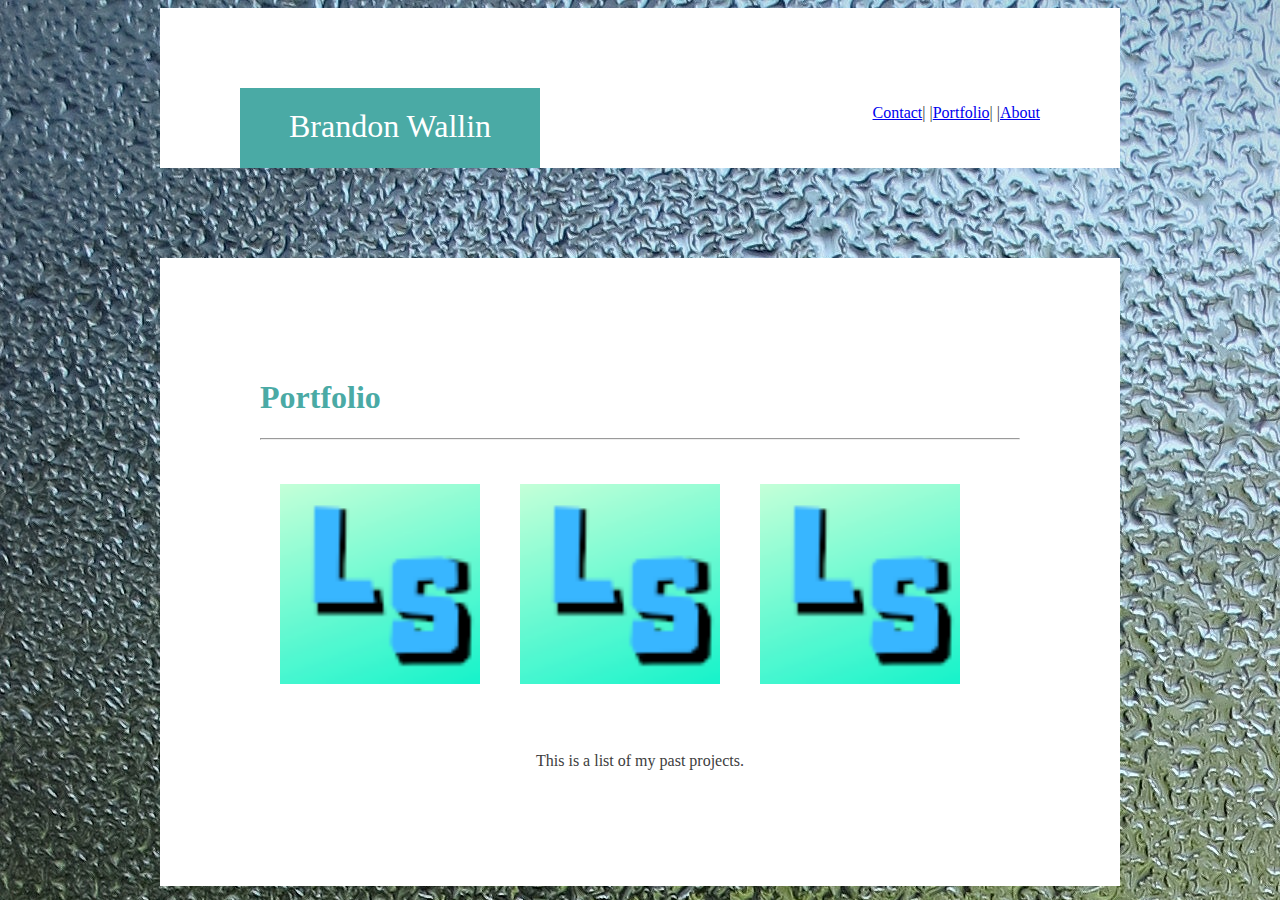
==== portfolio.html @ 2b432964 "added basic portfolio files" ====
<!DOCTYPE html>
<html lang="en-us">

<head>
  <meta charset="UTF-8">
  <title>Floats</title>
  <link rel="stylesheet" type="text/css" href="assets/css/style.css">
</head>

<body id="body">
<div class="header">
  <header id="header">
    Brandon Wallin
    </header>
    <p id="head"><a href="index.html">About</a></p>
    <p id="head">|        |</p>
    <p id="head"><a href="portfolio.html">Portfolio</a></p>
    <p id="head">|        |</p>
    <p id="head"><a href="contact.html">Contact</a></p>
    </div>
    <br><br><br><br><br>
    <div class="body">
        <h1 id="bodyhead">
            Portfolio
        </h1>
        <br><br><br><br><hr>
        <p id="pimage">
        <a href="https://www.google.com">
            <img border="0" alt="Placeholder Image" src="assets/images/server-icon.png" width="200" height="200">
            </a>
            </p>
            <p id="pimage">
                <a href="https://www.google.com">
                    <img border="0" alt="Placeholder Image" src="assets/images/server-icon.png" width="200" height="200">
                    </a>
                    </p>
                    <p id="pimage">
                        <a href="https://www.google.com">
                            <img border="0" alt="Placeholder Image" src="assets/images/server-icon.png" width="200" height="200">
                            </a>
                            </p>
                            <br><br><br><br><br><br><br><br><br><br><br><br><br><br><br><br>
                            <P>This is a list of my past projects.</P>
    </body>
    </html>
---- assets/css/style.css ----
* {
  box-sizing: border-box;
  text-align: center;
}

#body {
    background-image: url("../images/background.jpg");
}

#header {
        background-color: #4aaaa5;
        width: 300px;
        height: 80px;
        padding: 20px;
        font-family: Georgia, 'Times New Roman', Times, serif;
        color: #ffffff;
        font-size: 32px;
        text-align: center;
        margin: Left;
        float: Left;
}
#head {
        float: Right;

}
div.header {
    margin: auto;
    padding: 80px;
    color: #3d3d3d;
    background: #ffffff;
    width: 960px;

}
div.body {
    margin: auto;
    padding: 100px;
    color: #3d3d3d;
    background: #ffffff;
    width: 960px;
    word-wrap: break-word;
}
#image {
    float: Left;
}
#bodyhead {
    float: Left;
    font-family: 'Georgia', Times, Times New Roman, serif;
    color: #4aaaa5
}
#text {
    Float: Left;
}
#submit {
    background-color: #4aaaa5;
    width: 140px;
    height: 60px;
    padding: 20px;
    font-family: Georgia, 'Times New Roman', Times, serif;
    color: #ffffff;
    font-size: 24px;
    text-align: center;
    margin: Left;
    float: Left;
}
#pimage {
    Float: Left;
    Padding: 20px;

}
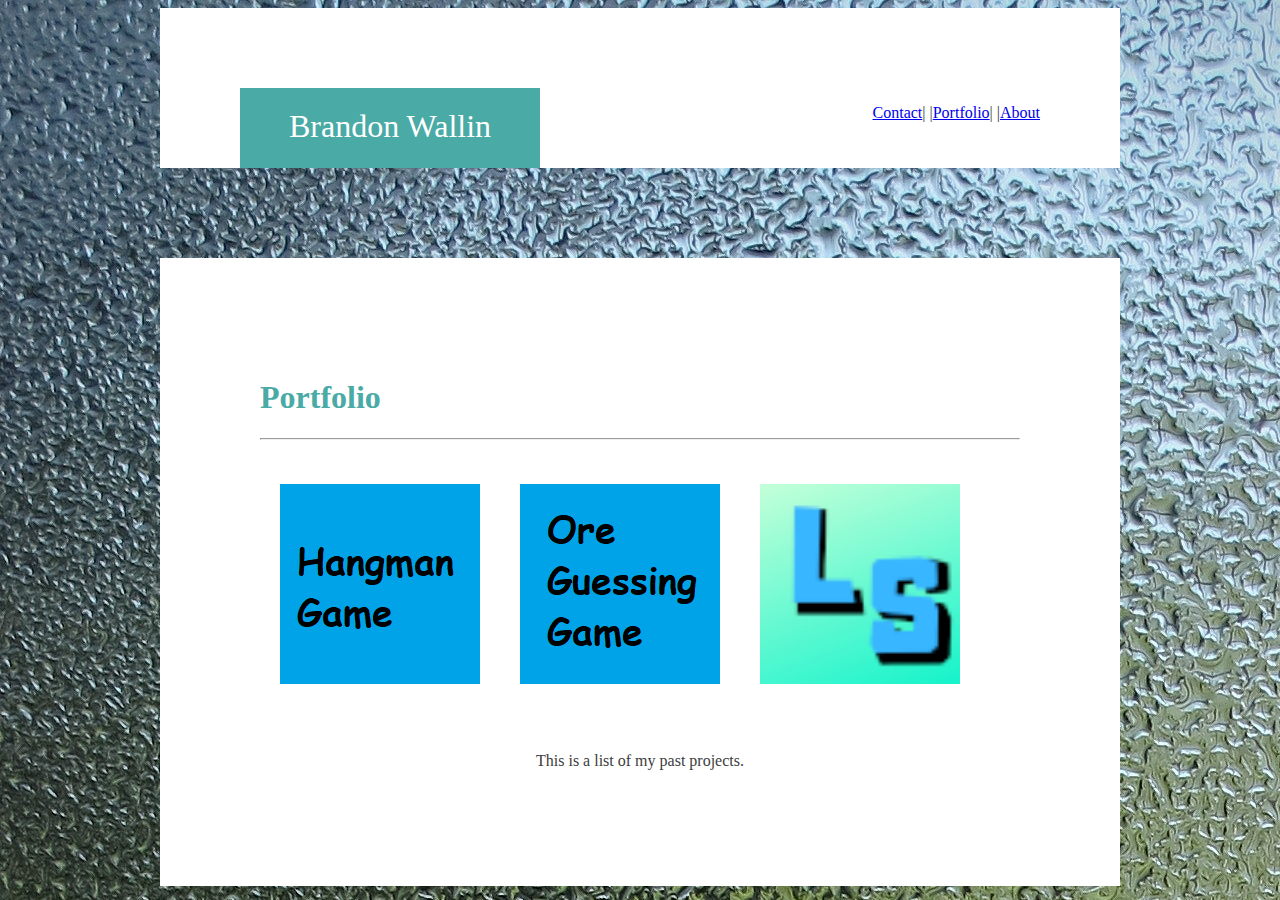
==== commit 8b01ead3: "Added links and images to portfolio for hangman and ore guessing game projects" ====
--- a/portfolio.html
+++ b/portfolio.html
@@ -25,18 +25,18 @@
         </h1>
         <br><br><br><br><hr>
         <p id="pimage">
-        <a href="https://www.google.com">
-            <img border="0" alt="Placeholder Image" src="assets/images/server-icon.png" width="200" height="200">
+        <a href="https://hutmangaming.github.io/Word-Guess-Game/">
+            <img  alt="Hangman Game" src="assets/images/hangman.png" width="200" height="200">
             </a>
             </p>
             <p id="pimage">
-                <a href="https://www.google.com">
-                    <img border="0" alt="Placeholder Image" src="assets/images/server-icon.png" width="200" height="200">
+                <a href="https://hutmangaming.github.io/Unit-4-Game/">
+                    <img  alt="Ore Guessing Game" src="assets/images/ore.png" width="200" height="200">
                     </a>
                     </p>
                     <p id="pimage">
                         <a href="https://www.google.com">
-                            <img border="0" alt="Placeholder Image" src="assets/images/server-icon.png" width="200" height="200">
+                            <img  alt="Placeholder Image" src="assets/images/server-icon.png" width="200" height="200">
                             </a>
                             </p>
                             <br><br><br><br><br><br><br><br><br><br><br><br><br><br><br><br>
--- a/assets/css/style.css
+++ b/assets/css/style.css
@@ -8,6 +8,9 @@
     background-image: url("../images/background.jpg");
 }
 
+#uptext {
+    position: relative; top: -25px;
+}
 #header {
         background-color: #4aaaa5;
         width: 300px;
@@ -67,4 +70,100 @@
     Float: Left;
     Padding: 20px;
 
-}+}
+@media only screen and (max-width: 980px) {
+}
+@media only screen and (max-width: 768px) {
+    div.header {
+      width: 600px;
+    }
+    #header {
+        font-size: 26px;
+        width: 250px;
+        height: 65px;
+    }
+    div.body {
+        width: 600px;
+        display: block;
+    }
+    #image{
+        display: block;
+        clear: both;
+    }
+    body {
+        display: block;
+        clear: both;
+    }
+    #pimage {
+        width: 400px;
+        height: 400px;
+        float: left;
+    }
+    input {
+        width: 450px;
+    }
+    textarea {
+        width: 450px;
+    }
+    #i1 {
+        position: relative; top: -1525px;
+    }
+    #i2 {
+        position: relative; top: -600px;
+    }
+  }
+
+  @media only screen and (max-width: 640px) {
+    div.header {
+      width: 500px;
+      padding: 0px;
+    }
+    #pimage{
+        position: relative; right: 50px;
+    }
+    #header {
+        font-size: 26px;
+        width: 500px;
+        height: 100px;
+        float: left;
+        display: block;
+    }
+    div.body {
+        width: 500px;
+        display: block;
+    }
+    input {
+        width: 350px;
+    }
+    textarea {
+        width: 350px;
+    }
+    #image{
+        display: block;
+        clear: both;
+        width: 300px;
+        height: 300px;
+        padding: 0px;
+    }
+    body {
+        display: block;
+        clear: both;
+    }
+    div {
+        width: 50%;
+    }
+    header {
+        position: relative; top: 20px;
+    }
+    #head {
+        position: relative; top: 5px;
+        float: left;
+        position: relative; left: 175px;
+    }
+    #xstext {
+        position: relative; top: -80px;
+    }
+    #xshead {
+        position: relative; top: 5px;
+    }
+  }
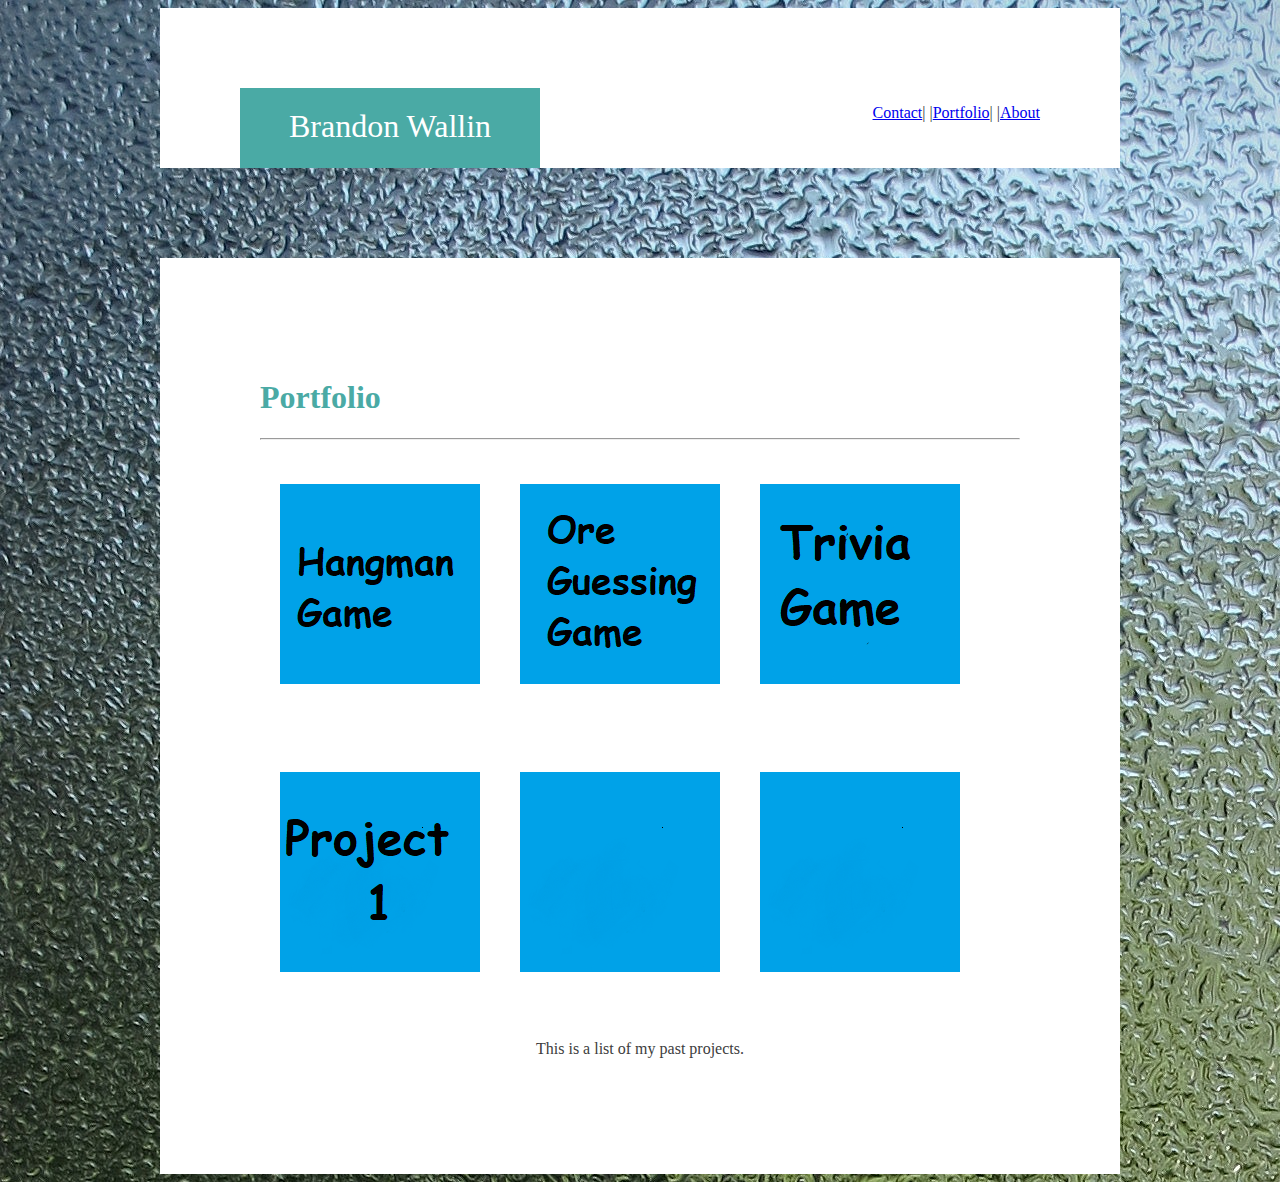
==== commit 87216cbe: "added image and link to Project 1" ====
--- a/portfolio.html
+++ b/portfolio.html
@@ -3,7 +3,7 @@
 
 <head>
   <meta charset="UTF-8">
-  <title>Floats</title>
+  <title>Brandon Wallin Portfolio</title>
   <link rel="stylesheet" type="text/css" href="assets/css/style.css">
 </head>
 
@@ -35,10 +35,24 @@
                     </a>
                     </p>
                     <p id="pimage">
-                        <a href="https://www.google.com">
-                            <img  alt="Placeholder Image" src="assets/images/server-icon.png" width="200" height="200">
+                        <a href="https://hutmangaming.github.io/TriviaGame/">
+                            <img  alt="Placeholder Image" src="assets/images/triviagame.png" width="200" height="200">
                             </a>
                             </p>
+                            <br><br><br><br><br><br><br><br><br><br><br><br><br><br><br><br>
+                            <p id="pimage">
+                              <a href="https://rbreyna.github.io/Project_1/">
+                                  <img  alt="Placeholder Image" src="assets/images/project1.png" width="200" height="200">
+                                  </a>
+                                  </p>                    <p id="pimage">
+                                    <a href="google.com">
+                                        <img  alt="Placeholder Image" src="assets/images/baseplate.png" width="200" height="200">
+                                        </a>
+                                        </p>                    <p id="pimage">
+                                          <a href="google.com">
+                                              <img  alt="Placeholder Image" src="assets/images/baseplate.png" width="200" height="200">
+                                              </a>
+                                              </p>
                             <br><br><br><br><br><br><br><br><br><br><br><br><br><br><br><br>
                             <P>This is a list of my past projects.</P>
     </body>
